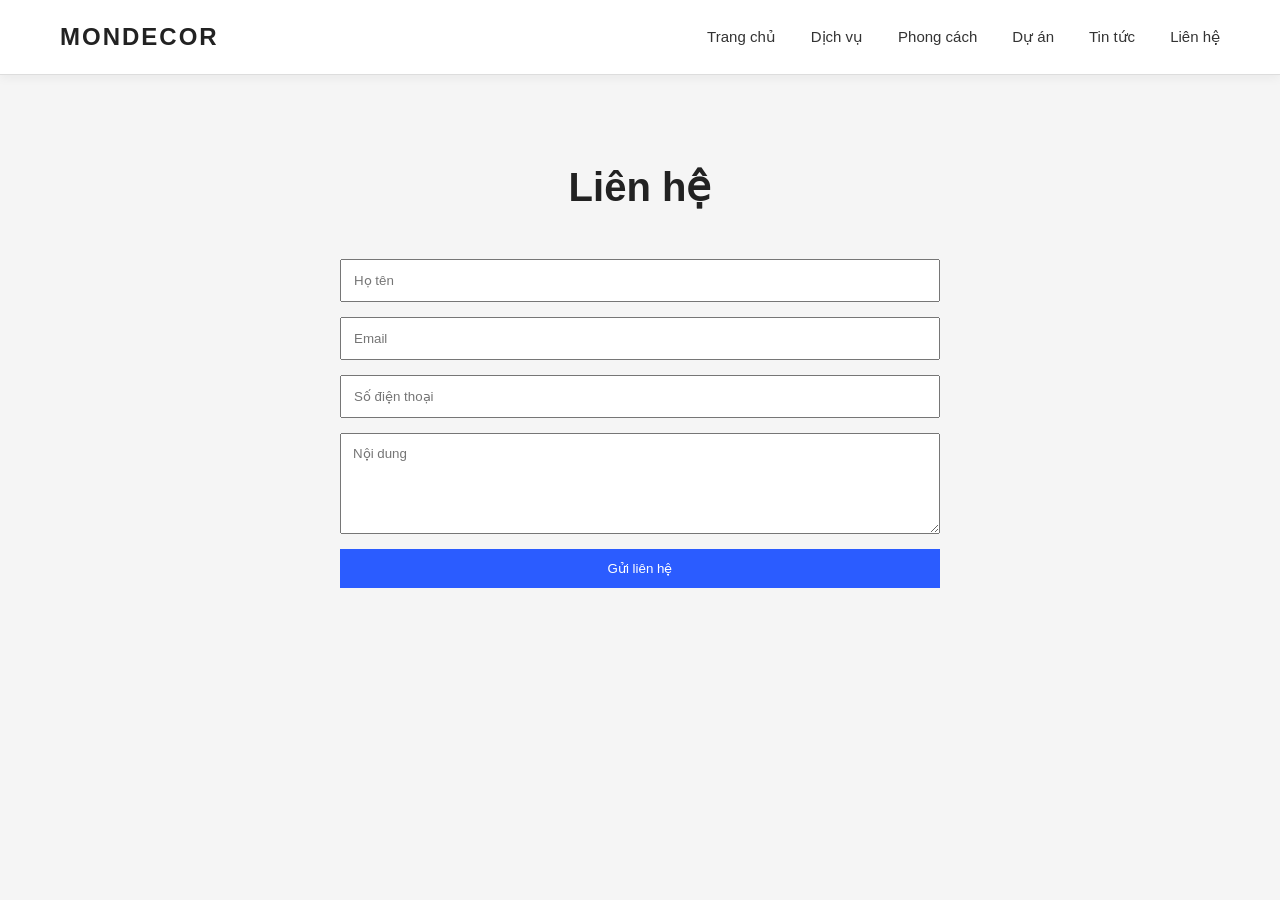
==== thietkeweb_lp_kohadecor/contact.html @ 99151980 "thietke_lp" ====
<!DOCTYPE html>
<html lang="vi">
<head>
<meta charset="UTF-8">
<title>Liên hệ - MONDECOR</title>
<link rel="stylesheet" href="style.css">
</head>

<body>

<header>
<div class="container nav">

<div class="logo">MONDECOR</div>

<div class="menu-toggle" onclick="toggleMenu()">☰</div>

<ul class="menu">
<li><a href="index.html">Trang chủ</a></li>
<li><a href="services.html">Dịch vụ</a></li>
<li><a href="styles.html">Phong cách</a></li>
<li><a href="projects.html">Dự án</a></li>
<li><a href="news.html">Tin tức</a></li>
<li><a href="contact.html">Liên hệ</a></li>
</ul>

</div>
</header>


<section class="services">

<div class="container">

<h2>Liên hệ</h2>

<form style="max-width:600px;margin:auto;margin-top:40px;display:flex;flex-direction:column;gap:15px;">

<input type="text" placeholder="Họ tên" style="padding:12px">

<input type="email" placeholder="Email" style="padding:12px">

<input type="text" placeholder="Số điện thoại" style="padding:12px">

<textarea placeholder="Nội dung" rows="5" style="padding:12px"></textarea>

<button style="padding:12px;background:#2b5cff;color:white;border:none;">Gửi liên hệ</button>

</form>

</div>

</section>

<script src="script.js"></script>

</body>
</html>
---- thietkeweb_lp_kohadecor/style.css ----
/* RESET */

*{
margin:0;
padding:0;
box-sizing:border-box;
font-family:Arial, sans-serif;
}

ul,ol{
list-style:none;
}

a{
text-decoration:none;
color:inherit;
}

/* BODY */

body{
background:#f5f5f5;
color:#333;
line-height:1.6;
}

.container{
max-width:1200px;
margin:auto;
padding:0 20px;
}

/* HEADER */

header{
background:white;
padding:18px 0;
position:sticky;
top:0;
z-index:1000;
border-bottom:1px solid #ddd;
box-shadow:0 3px 10px rgba(0,0,0,0.05);
}

.nav{
display:flex;
justify-content:space-between;
align-items:center;
}

.logo{
font-size:24px;
font-weight:bold;
letter-spacing:2px;
color:#222;
}

/* MENU */

.menu{
display:flex;
gap:35px;
}

.menu a{
font-size:15px;
color:#333;
transition:.3s;
position:relative;
}

.menu a:hover{
color:#2b5cff;
}

/* underline animation */

.menu a::after{
content:"";
position:absolute;
left:0;
bottom:-6px;
width:0;
height:2px;
background:#2b5cff;
transition:.3s;
}

.menu a:hover::after{
width:100%;
}

/* MOBILE BUTTON */

.menu-toggle{
display:none;
font-size:28px;
cursor:pointer;
}

/* BANNER */

.banner{
height:600px;
}

.swiper-slide{
display:flex;
align-items:center;
justify-content:flex-start;
padding-left:120px;
background-size:cover;
background-position:center;
}

.slide1{
background:url(images/banner.jpg) center/cover;
}

.slide2{
background:url(images/project.jpg) center/cover;
}

.banner-text{
text-align:left;
color:white;
background:rgba(0,0,0,0.35);
padding:30px;
border-radius:10px;
}

.banner h1{
font-size:50px;
margin-top:10px;
}

.banner button{
margin-top:20px;
padding:12px 25px;
background:#2b5cff;
border:none;
color:white;
cursor:pointer;
border-radius:5px;
transition:.3s;
}

.banner button:hover{
background:#1d45d8;
}
/* BUTTON DU AN */

.btn-project{
margin-top:20px;
padding:14px 30px;
background:#2b5cff;
color:white;
border:none;
border-radius:6px;
font-size:16px;
font-weight:600;
cursor:pointer;
transition:0.3s;
letter-spacing:0.5px;
}

.btn-project:hover{
background:#1d45d8;
transform:translateY(-2px);
box-shadow:0 6px 20px rgba(0,0,0,0.2);
}
/* INTRO IMAGE */

.intro-image{
width:100%;
padding:0;
}

.intro-image img{
width:100%;
height:500px;
object-fit:cover;
display:block;
}

/* SECTION */

section{
padding:80px 0;
text-align:center;
}

section h2{
font-size:40px;
margin-bottom:10px;
color:#222;
}

/* SERVICES */

.service-grid{
display:grid;
grid-template-columns:repeat(3,1fr);
gap:25px;
margin-top:40px;
}

.card{
background:white;
padding:15px;
border-radius:10px;
transition:.3s;
box-shadow:0 5px 20px rgba(0,0,0,0.08);
}

.card img{
width:100%;
border-radius:8px;
margin-bottom:10px;
}

.card:hover{
transform:translateY(-8px);
box-shadow:0 12px 30px rgba(0,0,0,0.12);
}

/* PROCESS */

.process{
background:white;
}

.steps{
display:flex;
justify-content:center;
gap:20px;
flex-wrap:wrap;
margin-top:40px;
}

.step{
background:#2b5cff;
color:white;
padding:18px 26px;
border-radius:50px;
font-size:16px;
}

/* PROJECT */

.filter{
margin-top:20px;
}

.filter button{
padding:8px 20px;
margin:5px;
border:none;
background:#2b5cff;
color:white;
cursor:pointer;
border-radius:4px;
transition:.3s;
}

.filter button:hover{
background:#1d45d8;
}

.project-grid{
display:grid;
grid-template-columns:repeat(4,1fr);
gap:15px;
margin-top:30px;
}

.project-grid img{
width:100%;
border-radius:8px;
cursor:pointer;
transition:.4s;
}

.project-grid img:hover{
transform:scale(1.05);
opacity:.9;
}

/* CLIENT */

.clients{
background:#fafafa;
}

.client-logos{
display:flex;
justify-content:center;
gap:40px;
flex-wrap:wrap;
margin-top:40px;
}

.client-logos img{
height:50px;
filter:grayscale(100%);
transition:.3s;
}

.client-logos img:hover{
filter:none;
transform:scale(1.1);
}

/* FOOTER */

footer{
background:#2c2c2c;
padding:60px 0;
color:white;
}

.footer-grid{
display:grid;
grid-template-columns:repeat(3,1fr);
gap:40px;
align-items:flex-start;
}

.footer-grid div{
display:flex;
flex-direction:column;
align-items:flex-start; /* sửa từ center -> flex-start */
}

.footer-grid h3{
margin-bottom:10px;
}

.footer-grid p{
max-width:420px;
line-height:1.9;
text-align:justify;
margin-top:10px;
font-size:14px;
color:#ddd;
}
.footer-grid img{
margin-bottom:15px;
}
/* TABLET */

@media(max-width:900px){

.service-grid{
grid-template-columns:1fr 1fr;
}

.project-grid{
grid-template-columns:repeat(2,1fr);
}

.footer-grid{
grid-template-columns:1fr;
text-align:center;
}

}

/* MOBILE */

@media(max-width:768px){

.menu-toggle{
display:block;
}

.menu{
display:none;
flex-direction:column;
position:absolute;
top:60px;
right:0;
background:white;
width:220px;
padding:20px;
gap:20px;
border-radius:6px;
box-shadow:0 10px 30px rgba(0,0,0,.2);
}

.menu.active{
display:flex;
}

.banner h1{
font-size:32px;
}

.project-grid{
grid-template-columns:1fr;
}

.service-grid{
grid-template-columns:1fr;
}

}
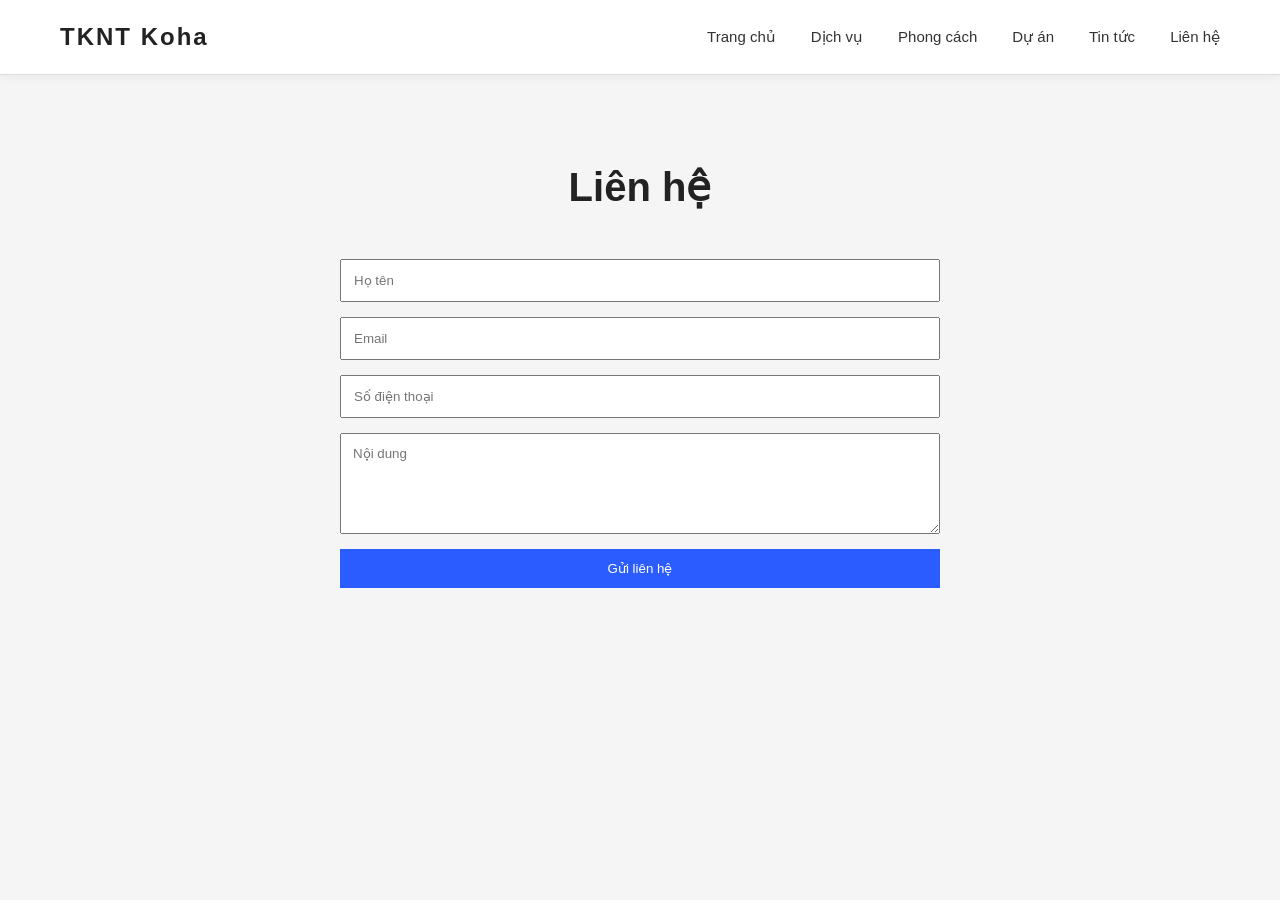
==== commit a0273cd9: "upd" ====
--- a/thietkeweb_lp_kohadecor/contact.html
+++ b/thietkeweb_lp_kohadecor/contact.html
@@ -2,7 +2,7 @@
 <html lang="vi">
 <head>
 <meta charset="UTF-8">
-<title>Liên hệ - MONDECOR</title>
+<title>Liên hệ - KOHA DECOR</title>
 <link rel="stylesheet" href="style.css">
 </head>
 
@@ -11,7 +11,7 @@
 <header>
 <div class="container nav">
 
-<div class="logo">MONDECOR</div>
+<div class="logo">TKNT Koha</div>
 
 <div class="menu-toggle" onclick="toggleMenu()">☰</div>
 
--- a/thietkeweb_lp_kohadecor/style.css
+++ b/thietkeweb_lp_kohadecor/style.css
@@ -101,7 +101,7 @@
 /* BANNER */
 
 .banner{
-height:600px;
+height:100vh;
 }
 
 .swiper-slide{
@@ -173,7 +173,17 @@
 
 .intro-image{
 width:100%;
-padding:0;
+padding:0 !important;
+}
+.intro-image h2{
+font-size:42px;
+}
+
+.intro-image p{
+font-size:20px;
+line-height:1.8;
+max-width:700px;
+margin:auto;
 }
 
 .intro-image img{
@@ -182,6 +192,10 @@
 object-fit:cover;
 display:block;
 }
+.intro-image h2,
+.intro-image p{
+margin-top:20px;
+}
 
 /* SECTION */
 
@@ -301,7 +315,8 @@
 }
 
 .client-logos img{
-height:50px;
+height:65px;
+opacity:.7;
 filter:grayscale(100%);
 transition:.3s;
 }
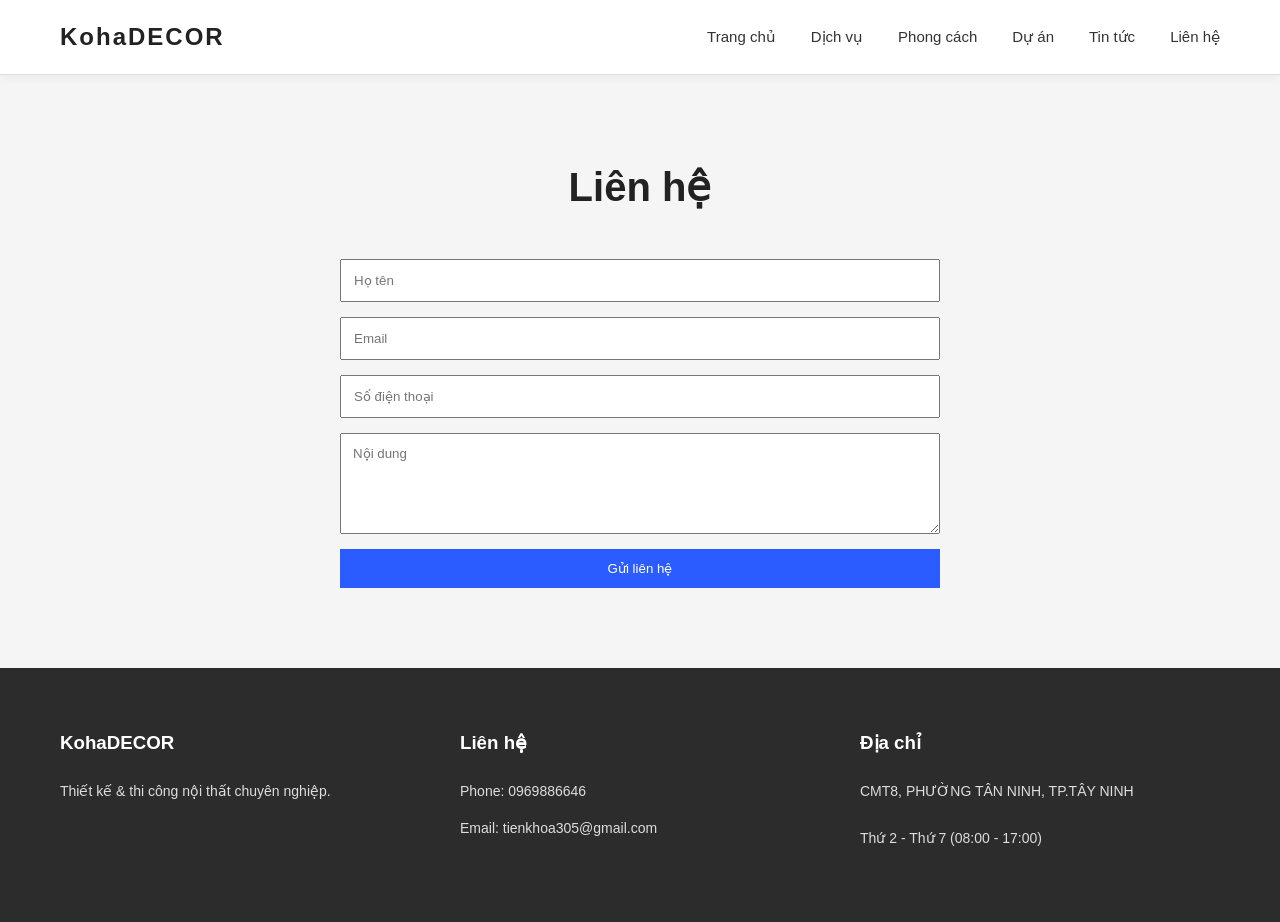
==== commit 13ec1108: "upd2" ====
--- a/thietkeweb_lp_kohadecor/contact.html
+++ b/thietkeweb_lp_kohadecor/contact.html
@@ -11,7 +11,7 @@
 <header>
 <div class="container nav">
 
-<div class="logo">TKNT Koha</div>
+<div class="logo">KohaDECOR</div>
 
 <div class="menu-toggle" onclick="toggleMenu()">☰</div>
 
@@ -51,6 +51,32 @@
 </div>
 
 </section>
+<footer>
+
+<div class="footer-grid container">
+
+<div>
+<h3>KohaDECOR</h3>
+<p>Thiết kế & thi công nội thất chuyên nghiệp.</p>
+</div>
+
+<div>
+<h3>Liên hệ</h3>
+<p>Phone: 0969886646</p>
+<p>Email: tienkhoa305@gmail.com</p>
+</div>
+
+<div>
+<h3>Địa chỉ</h3>
+<p>CMT8, PHƯỜNG TÂN NINH, TP.TÂY NINH<p>
+<p>Thứ 2 - Thứ 7 (08:00 - 17:00)</p>  
+</p>
+</div>
+
+</div>
+
+</footer>
+
 
 <script src="script.js"></script>
 
--- a/thietkeweb_lp_kohadecor/style.css
+++ b/thietkeweb_lp_kohadecor/style.css
@@ -172,18 +172,52 @@
 /* INTRO IMAGE */
 
 .intro-image{
+width:100vw;
+margin-left:calc(-50vw + 50%);
+padding:30px 0;
+text-align:center;
+position:relative;
+overflow:hidden;
+}
+
+/* ảnh nền mờ phía sau */
+
+.intro-image::before{
+content:"";
+position:absolute;
+top:0;
+left:0;
 width:100%;
-padding:0 !important;
-}
-.intro-image h2{
-font-size:42px;
-}
+height:100%;
+
+background:url("images/a.jpg") center/cover no-repeat;
+
+opacity:0.20;      /* độ mờ */
+z-index:0;
+}
+
+/* nội dung nằm trên */
+
+.intro-container{
+position:relative;
+z-index:2;
+}
+.intro-image h2::after{
+content:"";
+display:block;
+width:150px;
+height:2px;
+background:#151516;
+margin:10px auto;
+}
+
 
 .intro-image p{
 font-size:20px;
 line-height:1.8;
 max-width:700px;
 margin:auto;
+color:#555;
 }
 
 .intro-image img{
@@ -192,10 +226,6 @@
 object-fit:cover;
 display:block;
 }
-.intro-image h2,
-.intro-image p{
-margin-top:20px;
-}
 
 /* SECTION */
 
@@ -243,21 +273,38 @@
 .process{
 background:white;
 }
-
 .steps{
 display:flex;
 justify-content:center;
-gap:20px;
+gap:25px;
 flex-wrap:wrap;
 margin-top:40px;
 }
 
 .step{
+width:120px;
+height:120px;
 background:#2b5cff;
 color:white;
-padding:18px 26px;
-border-radius:50px;
-font-size:16px;
+
+display:flex;
+align-items:center;
+justify-content:center;
+
+text-align:center;
+font-size:14px;
+line-height:1.4;
+
+border-radius:50%;
+padding:10px;
+
+box-shadow:0 8px 20px rgba(0,0,0,0.15);
+transition:0.3s;
+}
+
+.step:hover{
+transform:scale(1.05);
+background:#1d45d8;
 }
 
 /* PROJECT */
